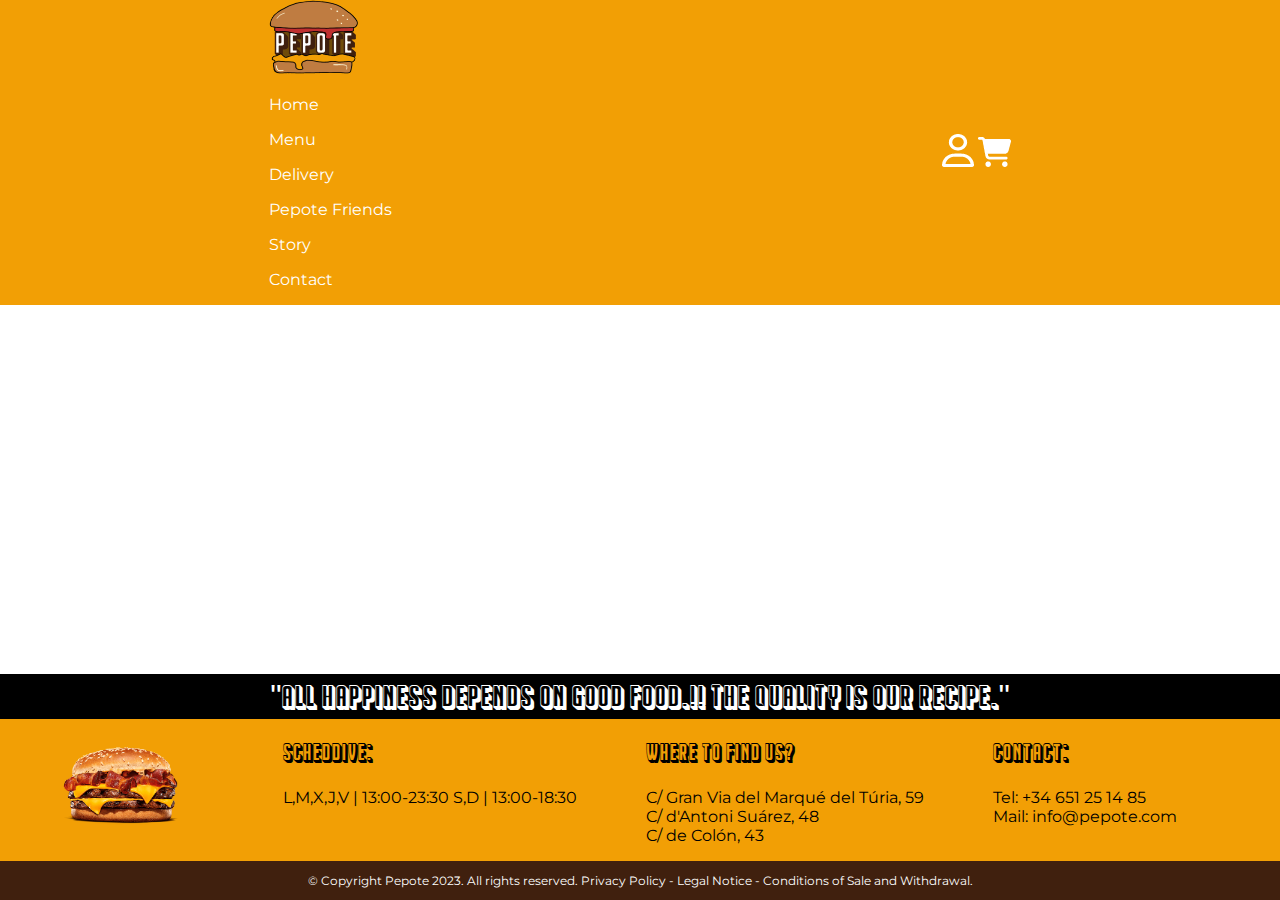
==== Alba/index.html @ 17e5a252 "is" ====
<!DOCTYPE html>
<html lang="en">
<head>
    <meta charset="UTF-8">
    <meta name="viewport" content="width=device-width, initial-scale=1.0">
    <link rel="stylesheet" href="styleIndex.css">
    <title>Pepote</title>
</head>
<body>
    <header>
        <div class="header-desktop">
            <div id="header-menu-desktop">
                <img src="img/Pepote Logo.png" alt="" height="75px" width="90px">
                <div>
                    <p>Home</p>
                    <p>Menu</p>
                    <p>Delivery</p>
                    <p>Pepote Friends</p>
                    <p>Story</p>
                    <p>Contact</p>
                </div>
            </div>
            <div id="header-icons">
                <div>
                    <img src="img/user.png" alt="">
                    <img src="img/cart.png" alt="">
                </div>
            </div>
        
        </div>
        <div id="header-movil">
                <label for="button_desplegar"><img src="./img/menu.png" alt=""></label>
                <input type="checkbox" id="button_desplegar" class="oculto_menu" />
            <div id="logo"><img src="./img/Pepote Logo.png" alt=""></div>
            <div id="menu-header-movil">
                <div class="elemento-menu">
                    <label for="reservation">RESERVATION</label>
                    <input type="checkbox" id="reservation" class="oculto_reserva" />
                    <div class="reservation_elementos">
                        <a href="#">COLON</a>
                        <a href="#">GRAN VIA</a>
                        <a href="#">ARAGON </a>
                    </div>
                </div>
                <div class="elemento-menu">
                    <a href="#">MENU</a>
                </div>
                <div class="elemento-menu">
                    <a href="#">DELIVERY</a>
                </div>
                <div class="elemento-menu">
                    <a href="#">PEPOTE FRIENDS</a>
                </div>
                <div class="elemento-menu">
                    <a href="#">OUR STORY</a>
                </div>
                <div class="elemento-menu">
                    <a href="#">SPOTS</a>
                </div>
                <div class="elemento-menu">
                    <a href="#">WORK WITH US</a>
                </div>
                <div class="elemento-menu">
                    <label for="contact">CONTACT</label>
                    <input type="checkbox" id="contact" class="oculto_contacto" />
                    <div class="contact_info">
                        <div id="tel">
                            <p>+34 123 465 789</p>
                            <img src="img/telefono.png" alt="">
                        </div>
                        <div id="correo">
                            <p>pepoteburgers@pepote.es</p>
                            <img src="img/sobre.png" alt="">
                        </div>
                        <div id="social">
                            <p>@pepote</p>
                            <img src="img/tik-tok.png" alt="">
                            <img src="img/instagram.png" alt="">
                            <img src="img/facebook.png" alt="">
                            <img src="img/twitter.png" alt="">
                        </div>
                    </div>
                </div>
            </div>
        </div>
    </header>
    <section>
        
    </section>
    <footer>
        <div id="slogan">
            <h3>"All happiness depends on good food.!!  The quality  is  our  recipe."</h3>
        </div>
        <div id="footer-content">
            <div>
                <img src="img/logo.png" alt="" height="200px" width="225px">
            </div>
            <div>
                <h3>SCHEDdivE:</h3>
                <p>L,M,X,J,V | 13:00-23:30
                    S,D | 13:00-18:30</p>
            </div>
            <div>
                <h3>Where to find us?</h3>
                <p>C/ Gran Via del Marqué del Túria, 59<br>
                    C/ d'Antoni Suárez, 48<br>
                    C/ de Colón, 43</p>
            </div>
            <div>
                <h3>Contact:</h3>
                <p>Tel: +34 651 25 14 85<br>
                    Mail: info@pepote.com</p>
            </div>
            <div></div>
        </div>
        <div id="copyright">
            <p>© Copyright Pepote 2023. All rights reserved. Privacy Policy - Legal Notice - Conditions of Sale and Withdrawal.</p>
        </div>
    </footer>
</body>
</html>
---- Alba/styleIndex.css ----
@import url('https://fonts.googleapis.com/css2?family=Montserrat&display=swap');
@font-face {
    font-family: 'Franchise';
    src: url(typography/Franchise.ttf);
}
:root{
    --montserrat: 'Montserrat', sans-serif;
    --franchise: 'Franchise', sans-serif;
    --principal: #f29f05;
    --secundario: #000000;
    --letra: #ffffff;
    --tercer: #40200e; 
}
body{
    margin: 0;
}
/*HEADER*/
.header-desktop{
    display: none;
}
#header-movil label{
    margin: 10px;
}
#header-movil{
    height: 10%;
    background-color: var(--principal);
}
#header-movil div#logo{
    display: inline;
    margin-left: 45%;
}
#header-movil div img{
    height: 50px;
    
}
#menu-header-movil{
    width: 45%;
    display: flex;
    flex-direction: column;
    align-items: center;
    font-family: 'Franchise';

}
div.elemento-menu{
    padding: 10px;
}
div.elemento-menu a{
    text-decoration: none;
    color: var(--secundario);
}
.reservation_elementos {
    display: none;
}

:checked~.reservation_elementos {
    position: sticky;
    display: flex;
    flex-direction: column;
    justify-content: center;
    background-color: #aa771d;
    align-items: center;
    left: 0;
}
.reservation_elementos a{
    padding: 5px;
    text-decoration: none;
    color: black;
}
input.oculto_reserva[type=checkbox] {
    position: absolute;
    left: -999em;
}

.contact_info {
    display: none;
}

:checked~.contact_info {
    display: block;
}

input.oculto_contacto[type=checkbox] {
    position: absolute;
    left: -999em;
}

:checked~#menu-header-movil{
    display: flex;
    flex-direction: column;
    justify-content: center;
    background-color: #aa771d;
    align-items: center;
}
#menu-header-movil {
    display: none;
}
input.oculto_menu[type=checkbox] {
    position: absolute;
    left: -999em;
}
.contact_info div p{
    font-family: var(--montserrat);
    font-size: small;
}
.contact_info div#tel p, .contact_info div#correo p{
    display: inline;
}
.contact_info div#tel img, .contact_info div#correo img{
    width: 16px;
    height: 16px;
}
.contact_info div#social img{
    height: 16px;
    width: 16px;
}
/*FOOTER*/
footer{
    position: absolute;
    bottom: 0;
    width: 100%;
    display: flex;
    flex-direction: column;
}
footer img{
    width: 180px;
    height: 120px;
}
#slogan{
    background-color: var(--secundario);
    color: var(--letra);
    font-family: var(--franchise);
    
}
#slogan h3{
    text-align: center;
    font-size: 25px;
    margin: 4px;
    font-weight: 200;
}
#footer-content{
    display: flex;
    flex-direction: row;
    justify-content: space-around;
    align-items: flex-start;
    background-color: var(--principal);
}
#footer-content h3{
    font-family: var(--franchise);
    font-size: 24px;
    font-weight: 200;
}

#copyright{
    text-align: center;
    background-color: var(--tercer);
    color: var(--letra);
    font-size: 12px;
}
@media only screen and (min-width: 1024px){
    body{
        margin: 0px;
        font-family: var(--montserrat);
    }
    #header-movil{
        display: none;
    }
    body{
        margin: 0px;
        font-family: var(--montserrat);
    }
    /* -- HEADER -- */
    .header-desktop {
        background-color: var(--principal);
        color: var(--letra);
        display: flex;
        flex-direction: row;
        justify-content: space-around;
        align-items: center;
        height: 10%;
    }
    div#header-menu-desktop{
        display: inline;
        margin-right: 12px;
    }
    #header-menu{
        display: flex;
        flex-direction: row;
        justify-content: flex-start;
        align-items: center;
    }
    #header-icons{
        float: right;
    }
    
    /* -- FOOTER --*/
    footer{
        display: flex;
        flex-direction: column;
    }
    
    #slogan{
        background-color: var(--secundario);
        color: var(--letra);
        font-family: var(--franchise);
        
    }
    #slogan h3{
        text-align: center;
        font-size: 32px;
        margin: 4px;
        font-weight: 200;
    }
    #footer-content{
        display: flex;
        flex-direction: row;
        justify-content: space-around;
        align-items: flex-start;
        background-color: var(--principal);
    }
    #footer-content h3{
        font-family: var(--franchise);
        font-size: 24px;
        font-weight: 200;
    }
    
    #copyright{
        text-align: center;
        background-color: var(--tercer);
        color: var(--letra);
        font-size: 12px;
    }
}
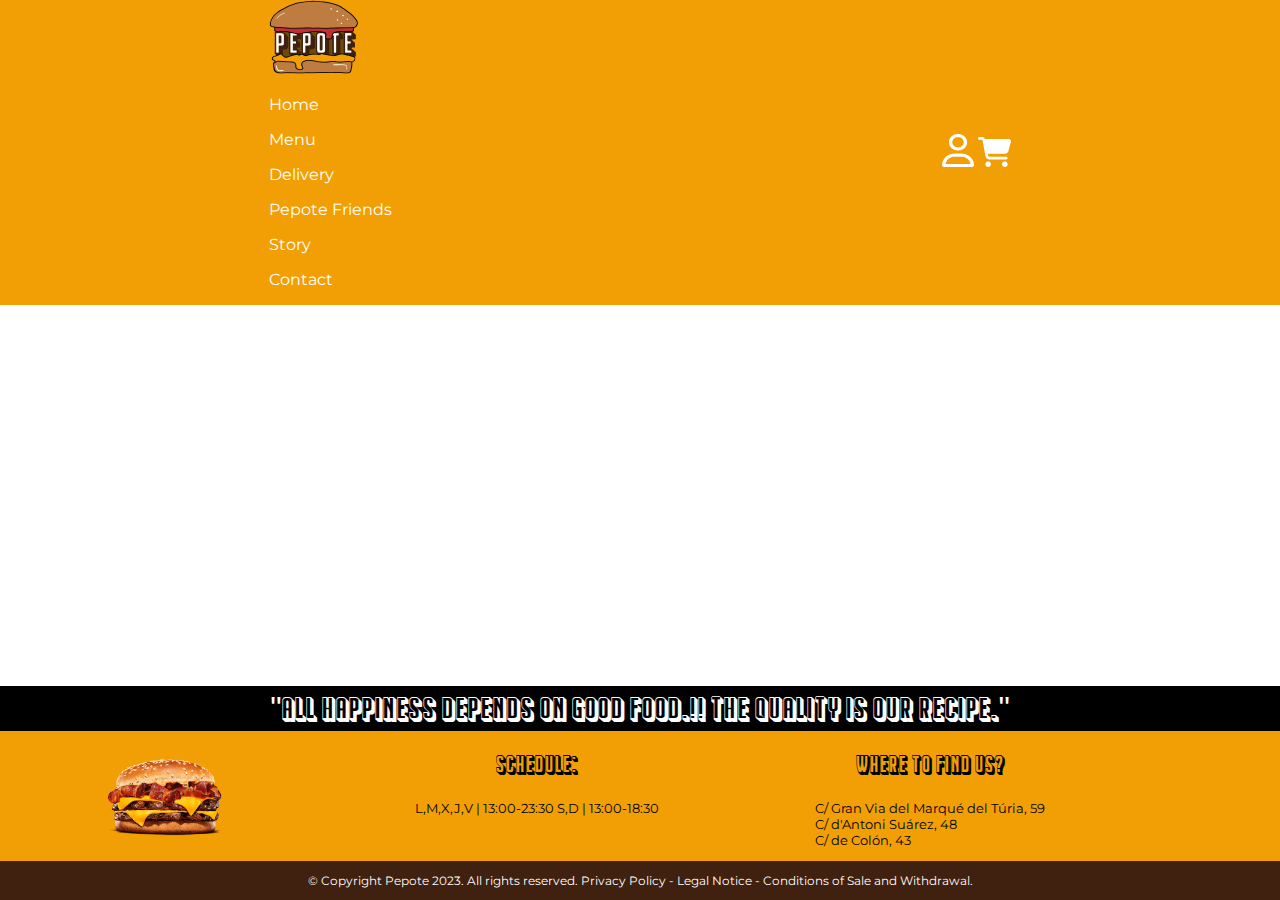
==== commit d4525564: "SI" ====
--- a/Alba/index.html
+++ b/Alba/index.html
@@ -96,7 +96,7 @@
                 <img src="img/logo.png" alt="" height="200px" width="225px">
             </div>
             <div>
-                <h3>SCHEDdivE:</h3>
+                <h3>SCHEDULE:</h3>
                 <p>L,M,X,J,V | 13:00-23:30
                     S,D | 13:00-18:30</p>
             </div>
@@ -106,7 +106,7 @@
                     C/ d'Antoni Suárez, 48<br>
                     C/ de Colón, 43</p>
             </div>
-            <div>
+            <div id="contact">
                 <h3>Contact:</h3>
                 <p>Tel: +34 651 25 14 85<br>
                     Mail: info@pepote.com</p>
--- a/Alba/styleIndex.css
+++ b/Alba/styleIndex.css
@@ -27,7 +27,7 @@
 }
 #header-movil div#logo{
     display: inline;
-    margin-left: 45%;
+    margin-left: 28%;
 }
 #header-movil div img{
     height: 50px;
@@ -133,23 +133,27 @@
 }
 #slogan h3{
     text-align: center;
-    font-size: 25px;
     margin: 4px;
     font-weight: 200;
 }
 #footer-content{
     display: flex;
-    flex-direction: row;
-    justify-content: space-around;
-    align-items: flex-start;
+    flex-direction: column;
+    justify-content: center;
+    align-items: center;
     background-color: var(--principal);
 }
 #footer-content h3{
     font-family: var(--franchise);
-    font-size: 24px;
     font-weight: 200;
-}
-
+    text-align: center;
+}
+#footer-content p{
+    font-size: small;
+}
+#contact{
+    display: none;
+}
 #copyright{
     text-align: center;
     background-color: var(--tercer);
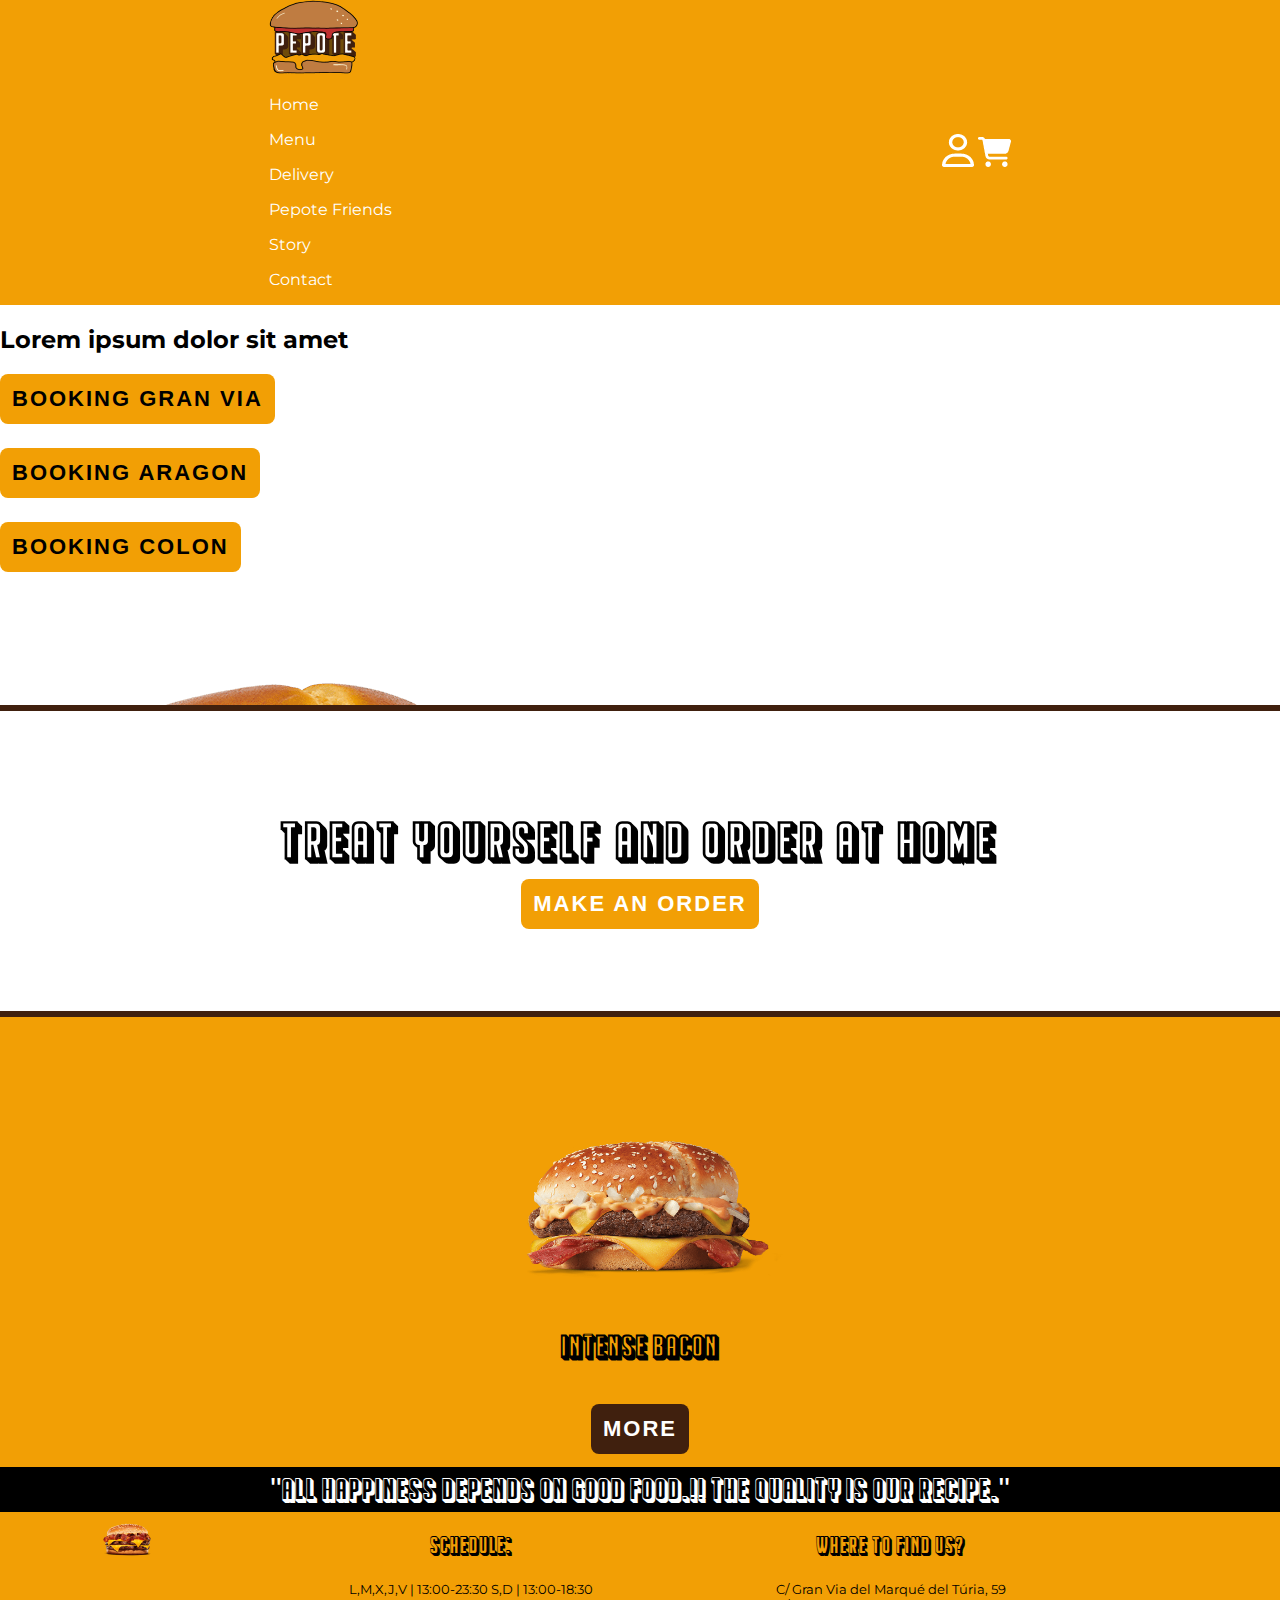
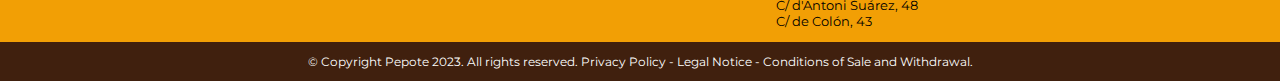
==== commit afb0913b: "si" ====
--- a/Alba/index.html
+++ b/Alba/index.html
@@ -85,7 +85,44 @@
         </div>
     </header>
     <section>
-        
+        <div id="booking">
+            <h2>Lorem ipsum dolor sit amet</h2>
+            <button class="section-button">booking gran via</button>
+            <button class="section-button">booking aragon</button>
+            <button class="section-button">booking colon</button>
+            <img src="img/burgers/pepotegg.png" alt="">
+        </div>
+        <article class="about">
+            <div id="about-capa">
+                <div id="about-capa-info">
+                    <h3>Treat yourself and order at home</h3>
+                    <button class="section-button"><a href="">Make an order</a></button>
+                </div>
+            </div>
+        </article>
+        <div id="menu-slider">
+            <div class="slider">
+              <ul>
+                <li>
+                  <img src="img/burgers/intensebacon.png" alt="">
+                  <h2>intense bacon</h2>
+                </li>
+                <li>
+                  <img src="img/burgers/cheesemountain.png" alt="">
+                  <h2>cheesemountain</h2>
+                </li>
+                <li>
+                  <img src="img/burgers/pepotegg.png" alt="">
+                  <h2>pepotegg</h2>
+                </li>
+                <li>
+                  <img src="img/burgers/bigpepote.png" alt="">
+                  <h2>big pepote</h2>
+                </li>
+              </ul>
+            </div>
+            <button id="button-menu"><a href="menu.html">more</a></button>
+          </div>
     </section>
     <footer>
         <div id="slogan">
--- a/Alba/styleIndex.css
+++ b/Alba/styleIndex.css
@@ -113,17 +113,147 @@
     height: 16px;
     width: 16px;
 }
+
+/*SECTION*/
+/* -- SECTION -- */
+#booking{
+    display: flex;
+    flex-direction: column;
+    align-items: flex-start;
+    overflow: hidden;
+    height: 400px;
+}
+.section-button{
+    background-color: var(--principal);
+    border-radius: 8px;
+    padding: 12px;
+    font-size: 22px;
+    text-transform: uppercase;
+    font-weight: bold;
+    letter-spacing: 2px;
+    border: none;
+    margin-bottom: 24px;
+}
+#booking img{
+    position: relative;
+}
+/* -- SECTION - MAKE AN ORDER -- */
+.about{
+    height: 300px;
+    background-image: url(img/makeAnOrder.jpg);
+    background-attachment: fixed;
+    background-position: center;
+    background-repeat: no-repeat;
+    background-size: cover; 
+    border-top: 6px solid var(--tercer);
+    border-bottom: 6px solid var(--tercer);
+}
+#about-capa{
+    background-color: rgba(255, 255, 255, 0.7);
+    height: 300px;
+    width: auto;
+}
+#about-capa-info{
+    display: flex;
+    flex-direction: column;
+    justify-content: center;
+    align-items: center;
+    height: 300px;
+}
+#about-capa-info h3{
+    text-transform: uppercase;
+    font-family: var(--franchise);
+    font-size: 52px;
+    margin-bottom: 12px;
+    text-align: center;
+    letter-spacing: 3px;
+}
+#about-capa-info p{
+    font-size: 24px;
+    margin-top: 6px;
+}
+#about-capa-info button{
+    padding: 12px;
+    background-color: var(--principal);
+    border-radius: 8px;
+}
+#about-capa-info a{
+    color: var(--letra);
+    text-decoration: none;
+    text-transform: uppercase;
+}
+/* -- SECTION - SLIDER -- */
+#menu-slider{
+    height: 450px;
+    overflow: hidden;
+    background-color: var(--principal);
+    display: flex;
+    flex-direction: column;
+}
+.slider {
+    width: 95%;
+    margin: auto;
+    overflow: hidden;
+}
+.slider ul {
+    display: flex;
+    padding: 0;
+    width: 400%;
+    animation: cambio 20s infinite alternate linear;
+}
+.slider li {
+    width: 100%;
+    list-style: none;
+    display: flex;
+    flex-direction: column;
+    align-items: center;
+}
+.slider img {
+    width: 300px;
+    height: 262px;
+}
+.slider h2{
+    font-family: var(--franchise);
+    font-size: 32px;
+    margin-bottom: 0px;
+}
+@keyframes cambio {
+    0% {margin-left: 0;}
+    20% {margin-left: 0;}
+    
+    25% {margin-left: -100%;}
+    45% {margin-left: -100%;}
+    
+    50% {margin-left: -200%;}
+    70% {margin-left: -200%;}
+    
+    75% {margin-left: -300%;}
+    100% {margin-left: -300%;}
+}
+#button-menu{
+    background-color: var(--tercer);
+    border-radius: 8px;
+    padding: 12px;
+    font-size: 22px;
+    text-transform: uppercase;
+    font-weight: bold;
+    letter-spacing: 2px;
+    border: none;
+    margin: auto;
+}
+#button-menu a{
+    color: var(--letra);
+    text-decoration: none;
+}
 /*FOOTER*/
 footer{
-    position: absolute;
-    bottom: 0;
     width: 100%;
     display: flex;
     flex-direction: column;
 }
 footer img{
-    width: 180px;
-    height: 120px;
+    width: 75px;
+    height: 50px;
 }
 #slogan{
     background-color: var(--secundario);
@@ -160,6 +290,11 @@
     color: var(--letra);
     font-size: 12px;
 }
+
+
+
+
+
 @media only screen and (min-width: 1024px){
     body{
         margin: 0px;
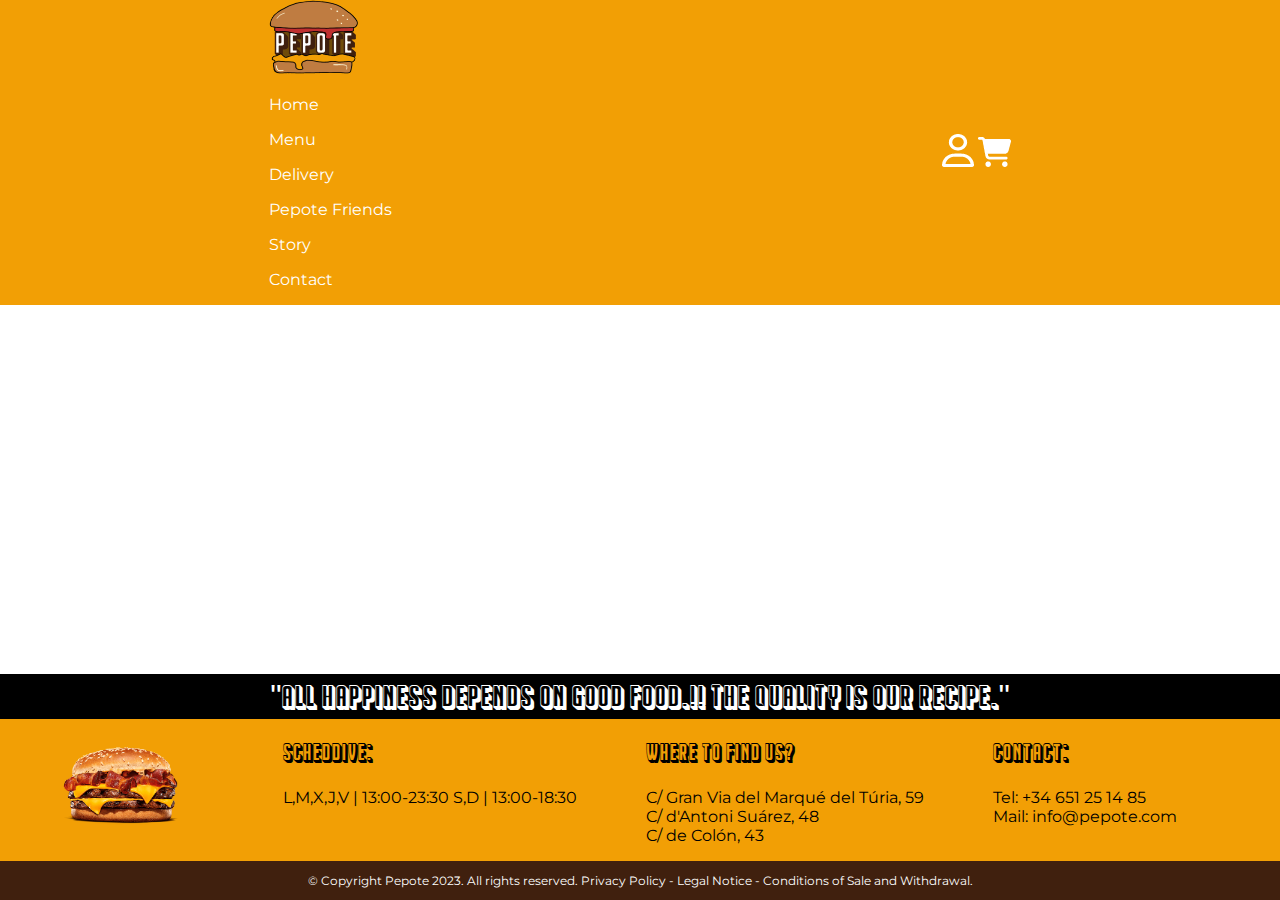
==== commit e8b5f136: "Merge branch 'main' of https://github.com/miiguelngl/PepoteWeb" ====
--- a/Alba/index.html
+++ b/Alba/index.html
@@ -85,44 +85,7 @@
         </div>
     </header>
     <section>
-        <div id="booking">
-            <h2>Lorem ipsum dolor sit amet</h2>
-            <button class="section-button">booking gran via</button>
-            <button class="section-button">booking aragon</button>
-            <button class="section-button">booking colon</button>
-            <img src="img/burgers/pepotegg.png" alt="">
-        </div>
-        <article class="about">
-            <div id="about-capa">
-                <div id="about-capa-info">
-                    <h3>Treat yourself and order at home</h3>
-                    <button class="section-button"><a href="">Make an order</a></button>
-                </div>
-            </div>
-        </article>
-        <div id="menu-slider">
-            <div class="slider">
-              <ul>
-                <li>
-                  <img src="img/burgers/intensebacon.png" alt="">
-                  <h2>intense bacon</h2>
-                </li>
-                <li>
-                  <img src="img/burgers/cheesemountain.png" alt="">
-                  <h2>cheesemountain</h2>
-                </li>
-                <li>
-                  <img src="img/burgers/pepotegg.png" alt="">
-                  <h2>pepotegg</h2>
-                </li>
-                <li>
-                  <img src="img/burgers/bigpepote.png" alt="">
-                  <h2>big pepote</h2>
-                </li>
-              </ul>
-            </div>
-            <button id="button-menu"><a href="menu.html">more</a></button>
-          </div>
+        
     </section>
     <footer>
         <div id="slogan">
@@ -133,7 +96,7 @@
                 <img src="img/logo.png" alt="" height="200px" width="225px">
             </div>
             <div>
-                <h3>SCHEDULE:</h3>
+                <h3>SCHEDdivE:</h3>
                 <p>L,M,X,J,V | 13:00-23:30
                     S,D | 13:00-18:30</p>
             </div>
@@ -143,7 +106,7 @@
                     C/ d'Antoni Suárez, 48<br>
                     C/ de Colón, 43</p>
             </div>
-            <div id="contact">
+            <div>
                 <h3>Contact:</h3>
                 <p>Tel: +34 651 25 14 85<br>
                     Mail: info@pepote.com</p>
--- a/Alba/styleIndex.css
+++ b/Alba/styleIndex.css
@@ -27,7 +27,7 @@
 }
 #header-movil div#logo{
     display: inline;
-    margin-left: 28%;
+    margin-left: 45%;
 }
 #header-movil div img{
     height: 50px;
@@ -113,147 +113,17 @@
     height: 16px;
     width: 16px;
 }
-
-/*SECTION*/
-/* -- SECTION -- */
-#booking{
-    display: flex;
-    flex-direction: column;
-    align-items: flex-start;
-    overflow: hidden;
-    height: 400px;
-}
-.section-button{
-    background-color: var(--principal);
-    border-radius: 8px;
-    padding: 12px;
-    font-size: 22px;
-    text-transform: uppercase;
-    font-weight: bold;
-    letter-spacing: 2px;
-    border: none;
-    margin-bottom: 24px;
-}
-#booking img{
-    position: relative;
-}
-/* -- SECTION - MAKE AN ORDER -- */
-.about{
-    height: 300px;
-    background-image: url(img/makeAnOrder.jpg);
-    background-attachment: fixed;
-    background-position: center;
-    background-repeat: no-repeat;
-    background-size: cover; 
-    border-top: 6px solid var(--tercer);
-    border-bottom: 6px solid var(--tercer);
-}
-#about-capa{
-    background-color: rgba(255, 255, 255, 0.7);
-    height: 300px;
-    width: auto;
-}
-#about-capa-info{
-    display: flex;
-    flex-direction: column;
-    justify-content: center;
-    align-items: center;
-    height: 300px;
-}
-#about-capa-info h3{
-    text-transform: uppercase;
-    font-family: var(--franchise);
-    font-size: 52px;
-    margin-bottom: 12px;
-    text-align: center;
-    letter-spacing: 3px;
-}
-#about-capa-info p{
-    font-size: 24px;
-    margin-top: 6px;
-}
-#about-capa-info button{
-    padding: 12px;
-    background-color: var(--principal);
-    border-radius: 8px;
-}
-#about-capa-info a{
-    color: var(--letra);
-    text-decoration: none;
-    text-transform: uppercase;
-}
-/* -- SECTION - SLIDER -- */
-#menu-slider{
-    height: 450px;
-    overflow: hidden;
-    background-color: var(--principal);
-    display: flex;
-    flex-direction: column;
-}
-.slider {
-    width: 95%;
-    margin: auto;
-    overflow: hidden;
-}
-.slider ul {
-    display: flex;
-    padding: 0;
-    width: 400%;
-    animation: cambio 20s infinite alternate linear;
-}
-.slider li {
-    width: 100%;
-    list-style: none;
-    display: flex;
-    flex-direction: column;
-    align-items: center;
-}
-.slider img {
-    width: 300px;
-    height: 262px;
-}
-.slider h2{
-    font-family: var(--franchise);
-    font-size: 32px;
-    margin-bottom: 0px;
-}
-@keyframes cambio {
-    0% {margin-left: 0;}
-    20% {margin-left: 0;}
-    
-    25% {margin-left: -100%;}
-    45% {margin-left: -100%;}
-    
-    50% {margin-left: -200%;}
-    70% {margin-left: -200%;}
-    
-    75% {margin-left: -300%;}
-    100% {margin-left: -300%;}
-}
-#button-menu{
-    background-color: var(--tercer);
-    border-radius: 8px;
-    padding: 12px;
-    font-size: 22px;
-    text-transform: uppercase;
-    font-weight: bold;
-    letter-spacing: 2px;
-    border: none;
-    margin: auto;
-}
-#button-menu a{
-    color: var(--letra);
-    text-decoration: none;
-}
 /*FOOTER*/
 footer{
+    position: absolute;
+    bottom: 0;
     width: 100%;
     display: flex;
     flex-direction: column;
 }
 footer img{
-    width: 75px;
-    height: 50px;
+    width: 180px;
+    height: 120px;
 }
 #slogan{
     background-color: var(--secundario);
@@ -263,38 +133,29 @@
 }
 #slogan h3{
     text-align: center;
+    font-size: 25px;
     margin: 4px;
     font-weight: 200;
 }
 #footer-content{
     display: flex;
-    flex-direction: column;
-    justify-content: center;
-    align-items: center;
+    flex-direction: row;
+    justify-content: space-around;
+    align-items: flex-start;
     background-color: var(--principal);
 }
 #footer-content h3{
     font-family: var(--franchise);
+    font-size: 24px;
     font-weight: 200;
-    text-align: center;
-}
-#footer-content p{
-    font-size: small;
-}
-#contact{
-    display: none;
-}
+}
+
 #copyright{
     text-align: center;
     background-color: var(--tercer);
     color: var(--letra);
     font-size: 12px;
 }
-
-
-
-
-
 @media only screen and (min-width: 1024px){
     body{
         margin: 0px;
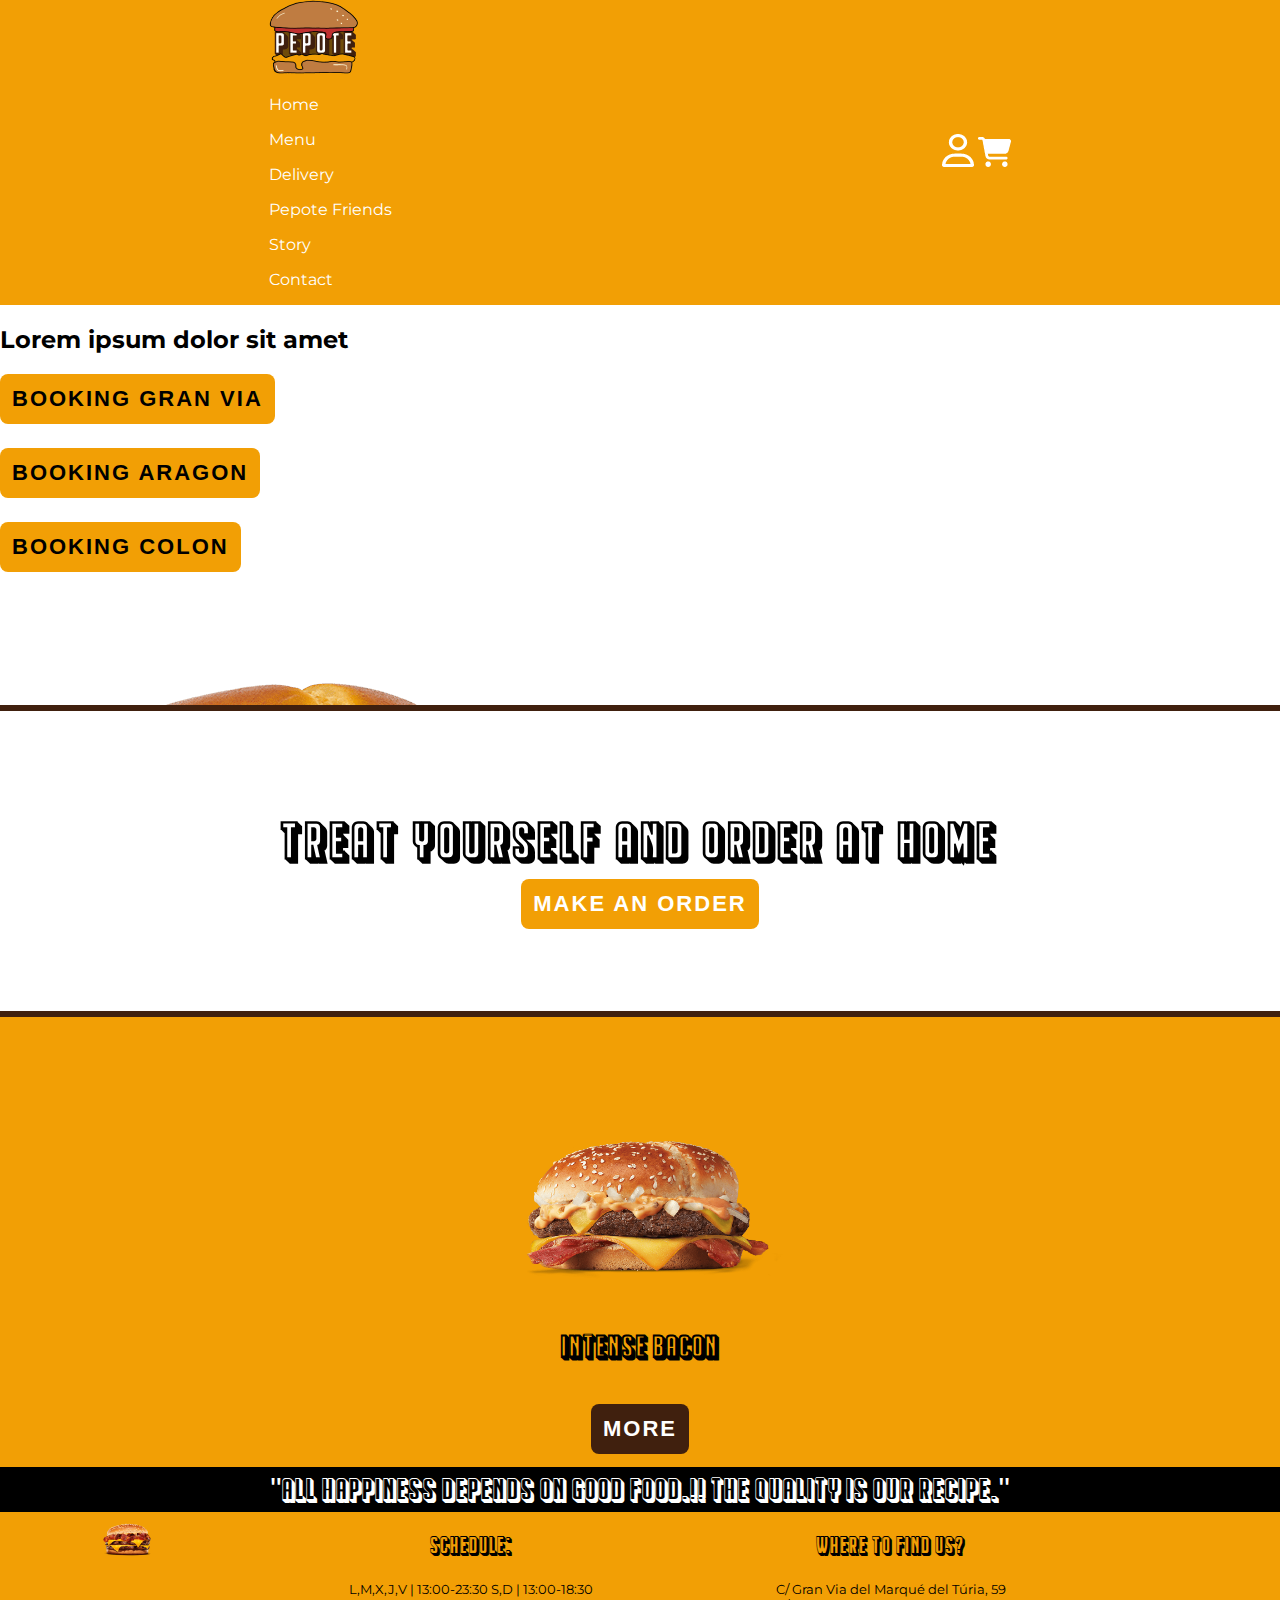
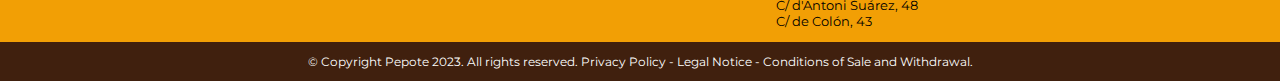
==== commit 752e63de: "Merge branch 'main' of https://github.com/miiguelngl/PepoteWeb" ====
--- a/Alba/index.html
+++ b/Alba/index.html
@@ -85,7 +85,44 @@
         </div>
     </header>
     <section>
-        
+        <div id="booking">
+            <h2>Lorem ipsum dolor sit amet</h2>
+            <button class="section-button">booking gran via</button>
+            <button class="section-button">booking aragon</button>
+            <button class="section-button">booking colon</button>
+            <img src="img/burgers/pepotegg.png" alt="">
+        </div>
+        <article class="about">
+            <div id="about-capa">
+                <div id="about-capa-info">
+                    <h3>Treat yourself and order at home</h3>
+                    <button class="section-button"><a href="">Make an order</a></button>
+                </div>
+            </div>
+        </article>
+        <div id="menu-slider">
+            <div class="slider">
+              <ul>
+                <li>
+                  <img src="img/burgers/intensebacon.png" alt="">
+                  <h2>intense bacon</h2>
+                </li>
+                <li>
+                  <img src="img/burgers/cheesemountain.png" alt="">
+                  <h2>cheesemountain</h2>
+                </li>
+                <li>
+                  <img src="img/burgers/pepotegg.png" alt="">
+                  <h2>pepotegg</h2>
+                </li>
+                <li>
+                  <img src="img/burgers/bigpepote.png" alt="">
+                  <h2>big pepote</h2>
+                </li>
+              </ul>
+            </div>
+            <button id="button-menu"><a href="menu.html">more</a></button>
+          </div>
     </section>
     <footer>
         <div id="slogan">
@@ -96,7 +133,7 @@
                 <img src="img/logo.png" alt="" height="200px" width="225px">
             </div>
             <div>
-                <h3>SCHEDdivE:</h3>
+                <h3>SCHEDULE:</h3>
                 <p>L,M,X,J,V | 13:00-23:30
                     S,D | 13:00-18:30</p>
             </div>
@@ -106,7 +143,7 @@
                     C/ d'Antoni Suárez, 48<br>
                     C/ de Colón, 43</p>
             </div>
-            <div>
+            <div id="contact">
                 <h3>Contact:</h3>
                 <p>Tel: +34 651 25 14 85<br>
                     Mail: info@pepote.com</p>
--- a/Alba/styleIndex.css
+++ b/Alba/styleIndex.css
@@ -27,7 +27,7 @@
 }
 #header-movil div#logo{
     display: inline;
-    margin-left: 45%;
+    margin-left: 28%;
 }
 #header-movil div img{
     height: 50px;
@@ -113,17 +113,147 @@
     height: 16px;
     width: 16px;
 }
+
+/*SECTION*/
+/* -- SECTION -- */
+#booking{
+    display: flex;
+    flex-direction: column;
+    align-items: flex-start;
+    overflow: hidden;
+    height: 400px;
+}
+.section-button{
+    background-color: var(--principal);
+    border-radius: 8px;
+    padding: 12px;
+    font-size: 22px;
+    text-transform: uppercase;
+    font-weight: bold;
+    letter-spacing: 2px;
+    border: none;
+    margin-bottom: 24px;
+}
+#booking img{
+    position: relative;
+}
+/* -- SECTION - MAKE AN ORDER -- */
+.about{
+    height: 300px;
+    background-image: url(img/makeAnOrder.jpg);
+    background-attachment: fixed;
+    background-position: center;
+    background-repeat: no-repeat;
+    background-size: cover; 
+    border-top: 6px solid var(--tercer);
+    border-bottom: 6px solid var(--tercer);
+}
+#about-capa{
+    background-color: rgba(255, 255, 255, 0.7);
+    height: 300px;
+    width: auto;
+}
+#about-capa-info{
+    display: flex;
+    flex-direction: column;
+    justify-content: center;
+    align-items: center;
+    height: 300px;
+}
+#about-capa-info h3{
+    text-transform: uppercase;
+    font-family: var(--franchise);
+    font-size: 52px;
+    margin-bottom: 12px;
+    text-align: center;
+    letter-spacing: 3px;
+}
+#about-capa-info p{
+    font-size: 24px;
+    margin-top: 6px;
+}
+#about-capa-info button{
+    padding: 12px;
+    background-color: var(--principal);
+    border-radius: 8px;
+}
+#about-capa-info a{
+    color: var(--letra);
+    text-decoration: none;
+    text-transform: uppercase;
+}
+/* -- SECTION - SLIDER -- */
+#menu-slider{
+    height: 450px;
+    overflow: hidden;
+    background-color: var(--principal);
+    display: flex;
+    flex-direction: column;
+}
+.slider {
+    width: 95%;
+    margin: auto;
+    overflow: hidden;
+}
+.slider ul {
+    display: flex;
+    padding: 0;
+    width: 400%;
+    animation: cambio 20s infinite alternate linear;
+}
+.slider li {
+    width: 100%;
+    list-style: none;
+    display: flex;
+    flex-direction: column;
+    align-items: center;
+}
+.slider img {
+    width: 300px;
+    height: 262px;
+}
+.slider h2{
+    font-family: var(--franchise);
+    font-size: 32px;
+    margin-bottom: 0px;
+}
+@keyframes cambio {
+    0% {margin-left: 0;}
+    20% {margin-left: 0;}
+    
+    25% {margin-left: -100%;}
+    45% {margin-left: -100%;}
+    
+    50% {margin-left: -200%;}
+    70% {margin-left: -200%;}
+    
+    75% {margin-left: -300%;}
+    100% {margin-left: -300%;}
+}
+#button-menu{
+    background-color: var(--tercer);
+    border-radius: 8px;
+    padding: 12px;
+    font-size: 22px;
+    text-transform: uppercase;
+    font-weight: bold;
+    letter-spacing: 2px;
+    border: none;
+    margin: auto;
+}
+#button-menu a{
+    color: var(--letra);
+    text-decoration: none;
+}
 /*FOOTER*/
 footer{
-    position: absolute;
-    bottom: 0;
     width: 100%;
     display: flex;
     flex-direction: column;
 }
 footer img{
-    width: 180px;
-    height: 120px;
+    width: 75px;
+    height: 50px;
 }
 #slogan{
     background-color: var(--secundario);
@@ -133,29 +263,38 @@
 }
 #slogan h3{
     text-align: center;
-    font-size: 25px;
     margin: 4px;
     font-weight: 200;
 }
 #footer-content{
     display: flex;
-    flex-direction: row;
-    justify-content: space-around;
-    align-items: flex-start;
+    flex-direction: column;
+    justify-content: center;
+    align-items: center;
     background-color: var(--principal);
 }
 #footer-content h3{
     font-family: var(--franchise);
-    font-size: 24px;
     font-weight: 200;
-}
-
+    text-align: center;
+}
+#footer-content p{
+    font-size: small;
+}
+#contact{
+    display: none;
+}
 #copyright{
     text-align: center;
     background-color: var(--tercer);
     color: var(--letra);
     font-size: 12px;
 }
+
+
+
+
+
 @media only screen and (min-width: 1024px){
     body{
         margin: 0px;
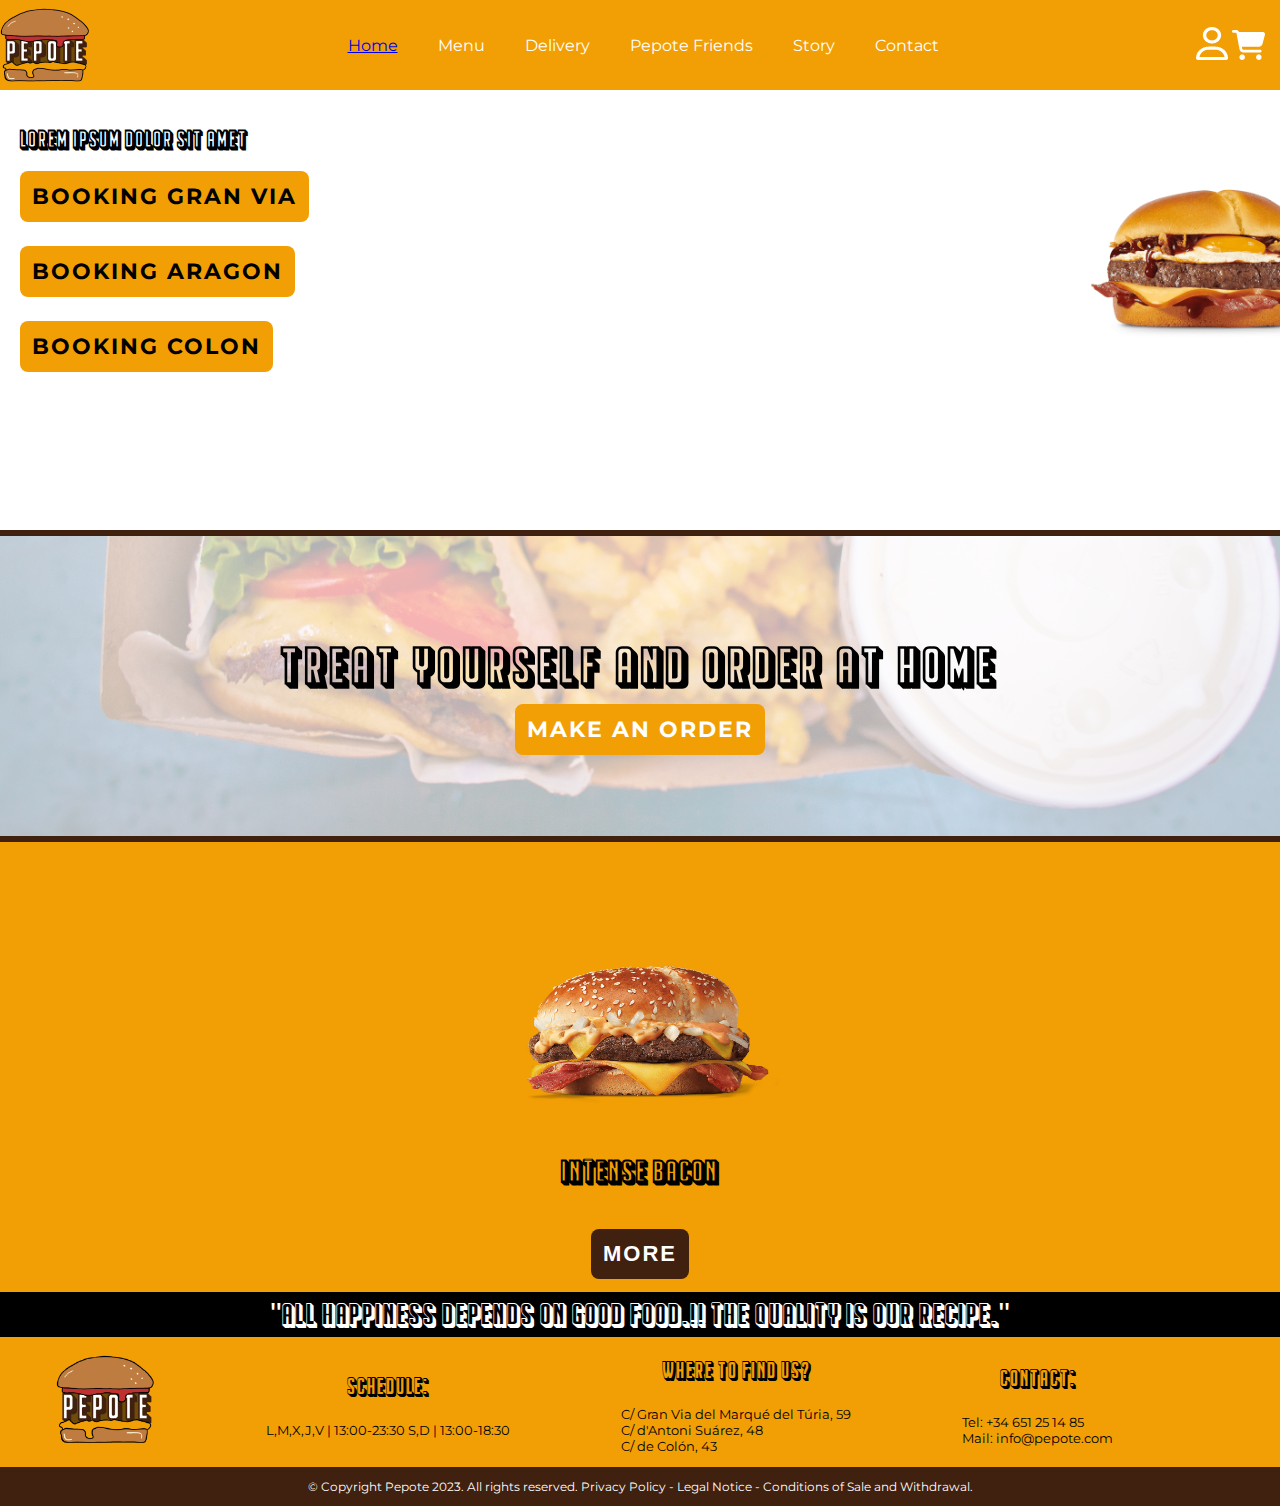
==== commit 2fe746ed: "si" ====
--- a/Alba/index.html
+++ b/Alba/index.html
@@ -9,16 +9,14 @@
 <body>
     <header>
         <div class="header-desktop">
+            <img src="img/Pepote Logo.png" alt="" height="75px" width="90px">
             <div id="header-menu-desktop">
-                <img src="img/Pepote Logo.png" alt="" height="75px" width="90px">
-                <div>
-                    <p>Home</p>
-                    <p>Menu</p>
-                    <p>Delivery</p>
-                    <p>Pepote Friends</p>
-                    <p>Story</p>
-                    <p>Contact</p>
-                </div>
+                    <a href="#">Home</a>
+                    <a>Menu</a>
+                    <a>Delivery</a>
+                    <a>Pepote Friends</a>
+                    <a>Story</a>
+                    <a>Contact</a>
             </div>
             <div id="header-icons">
                 <div>
@@ -130,7 +128,7 @@
         </div>
         <div id="footer-content">
             <div>
-                <img src="img/logo.png" alt="" height="200px" width="225px">
+                <img src="img/Pepote Logo.png" alt="" height="200px" width="225px">
             </div>
             <div>
                 <h3>SCHEDULE:</h3>
--- a/Alba/styleIndex.css
+++ b/Alba/styleIndex.css
@@ -13,6 +13,7 @@
 }
 body{
     margin: 0;
+    padding: 0;
 }
 /*HEADER*/
 .header-desktop{
@@ -27,13 +28,14 @@
 }
 #header-movil div#logo{
     display: inline;
-    margin-left: 28%;
+    margin-left: 176.16px;
 }
 #header-movil div img{
     height: 50px;
     
 }
 #menu-header-movil{
+    position: absolute;
     width: 45%;
     display: flex;
     flex-direction: column;
@@ -115,15 +117,17 @@
 }
 
 /*SECTION*/
-/* -- SECTION -- */
 #booking{
+    font-family: var(--franchise);
     display: flex;
     flex-direction: column;
     align-items: flex-start;
     overflow: hidden;
     height: 400px;
+    padding: 20px;
 }
 .section-button{
+    font-family: var(--montserrat);
     background-color: var(--principal);
     border-radius: 8px;
     padding: 12px;
@@ -135,7 +139,11 @@
     margin-bottom: 24px;
 }
 #booking img{
-    position: relative;
+    position: absolute;
+    width: 250px;
+    right: 0;
+    top: 150px;
+    margin-right: -50px;
 }
 /* -- SECTION - MAKE AN ORDER -- */
 .about{
@@ -252,7 +260,7 @@
     flex-direction: column;
 }
 footer img{
-    width: 75px;
+    width: 55.68px;
     height: 50px;
 }
 #slogan{
@@ -295,7 +303,7 @@
 
 
 
-@media only screen and (min-width: 1024px){
+@media only screen and (min-width: 500px){
     body{
         margin: 0px;
         font-family: var(--montserrat);
@@ -308,27 +316,27 @@
         font-family: var(--montserrat);
     }
     /* -- HEADER -- */
-    .header-desktop {
+    div.header-desktop {
         background-color: var(--principal);
         color: var(--letra);
         display: flex;
-        flex-direction: row;
-        justify-content: space-around;
         align-items: center;
-        height: 10%;
-    }
-    div#header-menu-desktop{
-        display: inline;
+        height: 90px;
+    }
+    div#header-desktop img{
         margin-right: 12px;
     }
-    #header-menu{
+    #header-menu-desktop{
+        margin: auto;
         display: flex;
         flex-direction: row;
-        justify-content: flex-start;
-        align-items: center;
+    }
+    #header-menu-desktop a{
+        margin: 20px;
     }
     #header-icons{
         float: right;
+        margin-right: 15px;
     }
     
     /* -- FOOTER --*/
@@ -353,15 +361,21 @@
         display: flex;
         flex-direction: row;
         justify-content: space-around;
-        align-items: flex-start;
+        align-items: center;
         background-color: var(--principal);
+    }
+    #footer-content img{
+        width: 99.9px;
+        height: 90px;
     }
     #footer-content h3{
         font-family: var(--franchise);
         font-size: 24px;
         font-weight: 200;
     }
-    
+    #contact{
+        display: inline;
+    }
     #copyright{
         text-align: center;
         background-color: var(--tercer);
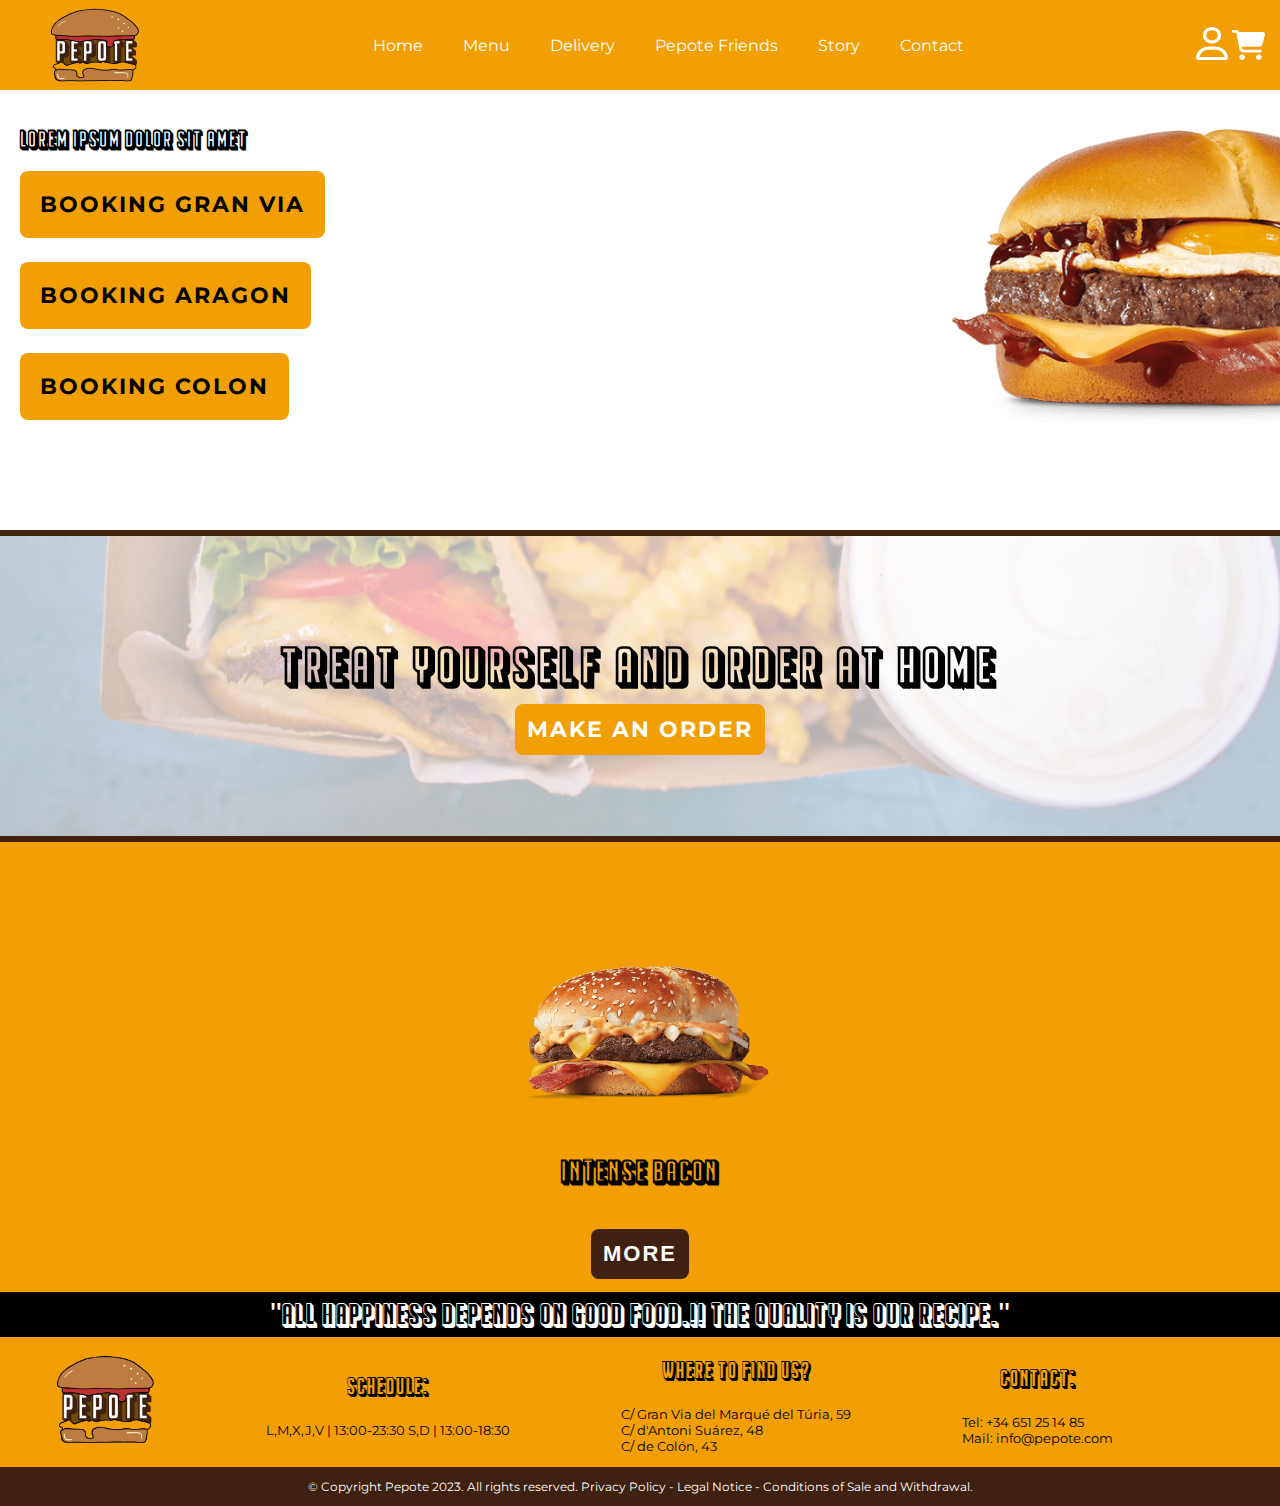
==== commit f07a767c: "si" ====
--- a/Alba/index.html
+++ b/Alba/index.html
@@ -9,10 +9,10 @@
 <body>
     <header>
         <div class="header-desktop">
-            <img src="img/Pepote Logo.png" alt="" height="75px" width="90px">
+            <img id="logo" src="img/Pepote Logo.png" alt="" height="75px" width="90px">
             <div id="header-menu-desktop">
-                    <a href="#">Home</a>
-                    <a>Menu</a>
+                    <a href="index.html">Home</a>
+                    <a href="menu.html">Menu</a>
                     <a>Delivery</a>
                     <a>Pepote Friends</a>
                     <a>Story</a>
@@ -41,7 +41,7 @@
                     </div>
                 </div>
                 <div class="elemento-menu">
-                    <a href="#">MENU</a>
+                    <a href="menu.html">MENU</a>
                 </div>
                 <div class="elemento-menu">
                     <a href="#">DELIVERY</a>
--- a/Alba/styleIndex.css
+++ b/Alba/styleIndex.css
@@ -28,7 +28,7 @@
 }
 #header-movil div#logo{
     display: inline;
-    margin-left: 176.16px;
+    margin-left: 30%;
 }
 #header-movil div img{
     height: 50px;
@@ -122,9 +122,9 @@
     display: flex;
     flex-direction: column;
     align-items: flex-start;
-    overflow: hidden;
     height: 400px;
     padding: 20px;
+    overflow: hidden;
 }
 .section-button{
     font-family: var(--montserrat);
@@ -137,13 +137,15 @@
     letter-spacing: 2px;
     border: none;
     margin-bottom: 24px;
+    width: 50%;
 }
 #booking img{
     position: absolute;
+    overflow: hidden;
     width: 250px;
     right: 0;
     top: 150px;
-    margin-right: -50px;
+    margin-right: -100px;
 }
 /* -- SECTION - MAKE AN ORDER -- */
 .about{
@@ -303,7 +305,7 @@
 
 
 
-@media only screen and (min-width: 500px){
+@media only screen and (min-width: 1024px){
     body{
         margin: 0px;
         font-family: var(--montserrat);
@@ -323,8 +325,8 @@
         align-items: center;
         height: 90px;
     }
-    div#header-desktop img{
-        margin-right: 12px;
+    div.header-desktop img#logo{
+        margin-left: 50px;
     }
     #header-menu-desktop{
         margin: auto;
@@ -333,12 +335,47 @@
     }
     #header-menu-desktop a{
         margin: 20px;
+        text-decoration: none;
+        color: var(--letra);
+    }
+    #header-menu-desktop a:hover{
+        margin: 20px;
+        text-decoration: underline;
     }
     #header-icons{
         float: right;
         margin-right: 15px;
     }
-    
+    /*SECTION*/
+#booking{
+    font-family: var(--franchise);
+    display: flex;
+    flex-direction: column;
+    align-items: flex-start;
+    overflow: hidden;
+    height: 400px;
+    padding: 20px;
+}
+.section-button{
+    font-family: var(--montserrat);
+    background-color: var(--principal);
+    border-radius: 8px;
+    padding: 20px;
+    font-size: 22px;
+    text-transform: uppercase;
+    font-weight: bold;
+    letter-spacing: 2px;
+    border: none;
+    margin-bottom: 24px;
+    width: auto;
+}
+#booking img{
+    position: absolute;
+    width: 500px;
+    right: 0;
+    top: 50px;
+    margin-right: -150px;
+}
     /* -- FOOTER --*/
     footer{
         display: flex;
@@ -376,10 +413,4 @@
     #contact{
         display: inline;
     }
-    #copyright{
-        text-align: center;
-        background-color: var(--tercer);
-        color: var(--letra);
-        font-size: 12px;
-    }
 }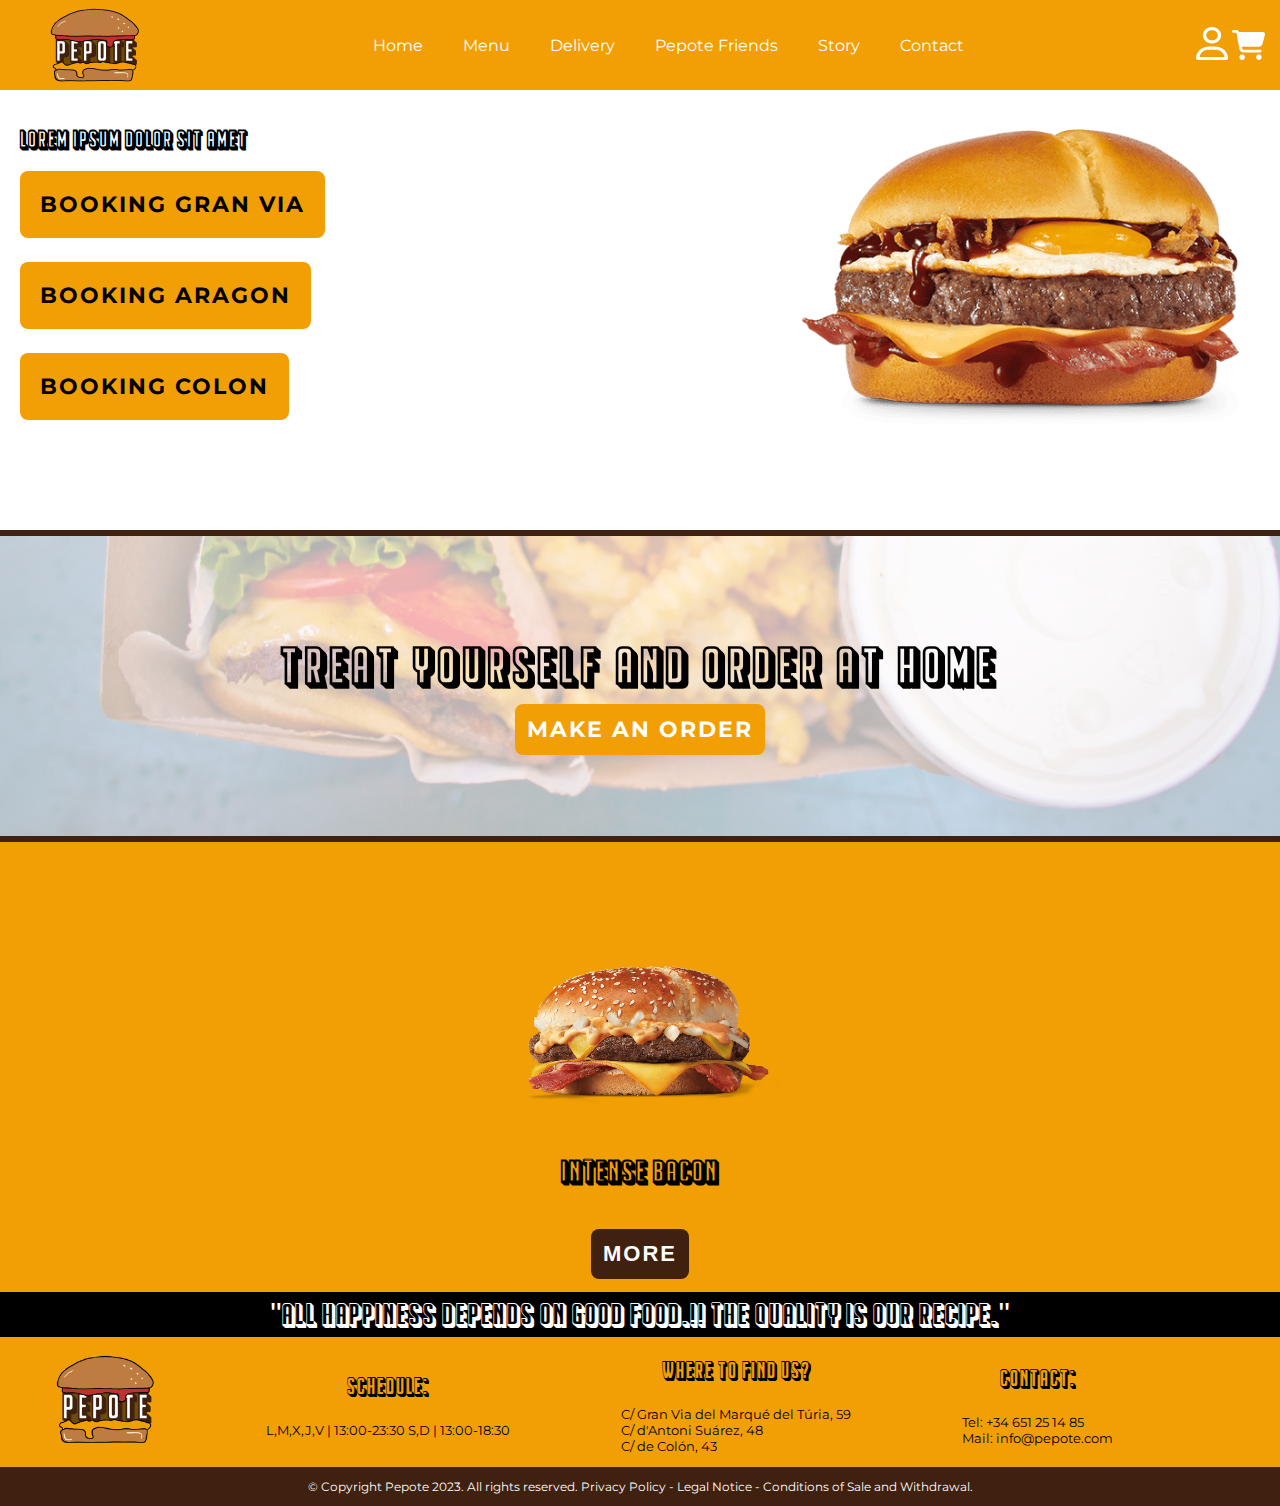
==== commit a9835b91: "si" ====
--- a/Alba/index.html
+++ b/Alba/index.html
@@ -1,35 +1,35 @@
 <!DOCTYPE html>
 <html lang="en">
+
 <head>
     <meta charset="UTF-8">
     <meta name="viewport" content="width=device-width, initial-scale=1.0">
     <link rel="stylesheet" href="styleIndex.css">
     <title>Pepote</title>
 </head>
+
 <body>
     <header>
         <div class="header-desktop">
-            <img id="logo" src="img/Pepote Logo.png" alt="" height="75px" width="90px">
+            <img id="logo" src="img/Pepote Logo.png" alt="pepotelogo" height="75px" width="90px">
             <div id="header-menu-desktop">
-                    <a href="index.html">Home</a>
-                    <a href="menu.html">Menu</a>
-                    <a>Delivery</a>
-                    <a>Pepote Friends</a>
-                    <a>Story</a>
-                    <a>Contact</a>
+                <a href="index.html">Home</a>
+                <a href="menu.html">Menu</a>
+                <a>Delivery</a>
+                <a>Pepote Friends</a>
+                <a>Story</a>
+                <a>Contact</a>
             </div>
             <div id="header-icons">
-                <div>
-                    <img src="img/user.png" alt="">
-                    <img src="img/cart.png" alt="">
-                </div>
+                <img src="img/user.png" alt="user">
+                <img src="img/cart.png" alt="cart">
             </div>
-        
+
         </div>
         <div id="header-movil">
-                <label for="button_desplegar"><img src="./img/menu.png" alt=""></label>
-                <input type="checkbox" id="button_desplegar" class="oculto_menu" />
-            <div id="logo"><img src="./img/Pepote Logo.png" alt=""></div>
+            <label for="button_desplegar"><img src="./img/menu.png" alt="desplegable"></label>
+            <input type="checkbox" id="button_desplegar" class="oculto_menu" />
+            <div id="logo"><img src="./img/Pepote Logo.png" alt="pepotelogo"></div>
             <div id="menu-header-movil">
                 <div class="elemento-menu">
                     <label for="reservation">RESERVATION</label>
@@ -88,7 +88,7 @@
             <button class="section-button">booking gran via</button>
             <button class="section-button">booking aragon</button>
             <button class="section-button">booking colon</button>
-            <img src="img/burgers/pepotegg.png" alt="">
+            <img src="img/burgers/pepotegg.png" alt="pepotegg">
         </div>
         <article class="about">
             <div id="about-capa">
@@ -100,35 +100,35 @@
         </article>
         <div id="menu-slider">
             <div class="slider">
-              <ul>
-                <li>
-                  <img src="img/burgers/intensebacon.png" alt="">
-                  <h2>intense bacon</h2>
-                </li>
-                <li>
-                  <img src="img/burgers/cheesemountain.png" alt="">
-                  <h2>cheesemountain</h2>
-                </li>
-                <li>
-                  <img src="img/burgers/pepotegg.png" alt="">
-                  <h2>pepotegg</h2>
-                </li>
-                <li>
-                  <img src="img/burgers/bigpepote.png" alt="">
-                  <h2>big pepote</h2>
-                </li>
-              </ul>
+                <ul>
+                    <li>
+                        <img src="img/burgers/intensebacon.png" alt="intensebacon">
+                        <h2>intense bacon</h2>
+                    </li>
+                    <li>
+                        <img src="img/burgers/cheesemountain.png" alt="cheesemountain">
+                        <h2>cheesemountain</h2>
+                    </li>
+                    <li>
+                        <img src="img/burgers/pepotegg.png" alt="pepotegg">
+                        <h2>pepotegg</h2>
+                    </li>
+                    <li>
+                        <img src="img/burgers/bigpepote.png" alt="bigpepote">
+                        <h2>big pepote</h2>
+                    </li>
+                </ul>
             </div>
             <button id="button-menu"><a href="menu.html">more</a></button>
-          </div>
+        </div>
     </section>
     <footer>
         <div id="slogan">
-            <h3>"All happiness depends on good food.!!  The quality  is  our  recipe."</h3>
+            <h3>"All happiness depends on good food.!! The quality is our recipe."</h3>
         </div>
         <div id="footer-content">
             <div>
-                <img src="img/Pepote Logo.png" alt="" height="200px" width="225px">
+                <img src="img/Pepote Logo.png" alt="pepotelogo" height="200px" width="225px">
             </div>
             <div>
                 <h3>SCHEDULE:</h3>
@@ -149,8 +149,10 @@
             <div></div>
         </div>
         <div id="copyright">
-            <p>© Copyright Pepote 2023. All rights reserved. Privacy Policy - Legal Notice - Conditions of Sale and Withdrawal.</p>
+            <p>© Copyright Pepote 2023. All rights reserved. Privacy Policy - Legal Notice - Conditions of Sale and
+                Withdrawal.</p>
         </div>
     </footer>
 </body>
+
 </html>--- a/Alba/styleIndex.css
+++ b/Alba/styleIndex.css
@@ -142,10 +142,9 @@
 #booking img{
     position: absolute;
     overflow: hidden;
-    width: 250px;
+    width: 200px;
     right: 0;
     top: 150px;
-    margin-right: -100px;
 }
 /* -- SECTION - MAKE AN ORDER -- */
 .about{
@@ -374,7 +373,6 @@
     width: 500px;
     right: 0;
     top: 50px;
-    margin-right: -150px;
 }
     /* -- FOOTER --*/
     footer{
